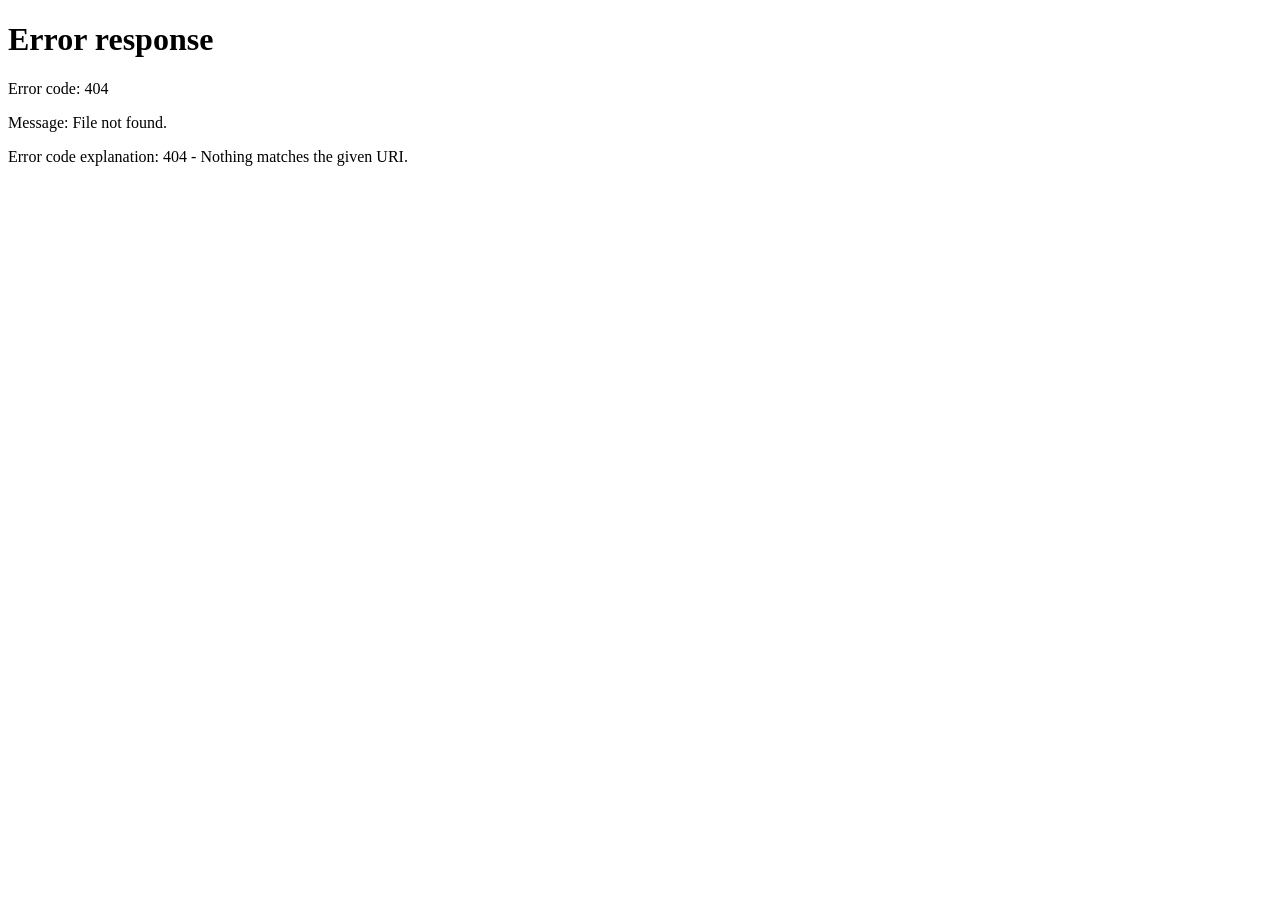
==== index.html @ 7b313283 "Add files via upload" ====
<!doctype html>
<html lang="en">
  <head>
    <meta charset="utf-8">
    <meta http-equiv="refresh" content="0; url=Group%20P/index.html">
    <title>Redirecting...</title>
    <script>
      window.location.replace("Group%20P/index.html");
    </script>
  </head>
  <body>
    <p><a href="Group%20P/index.html">Continue to Group P</a></p>
  </body>
</html>
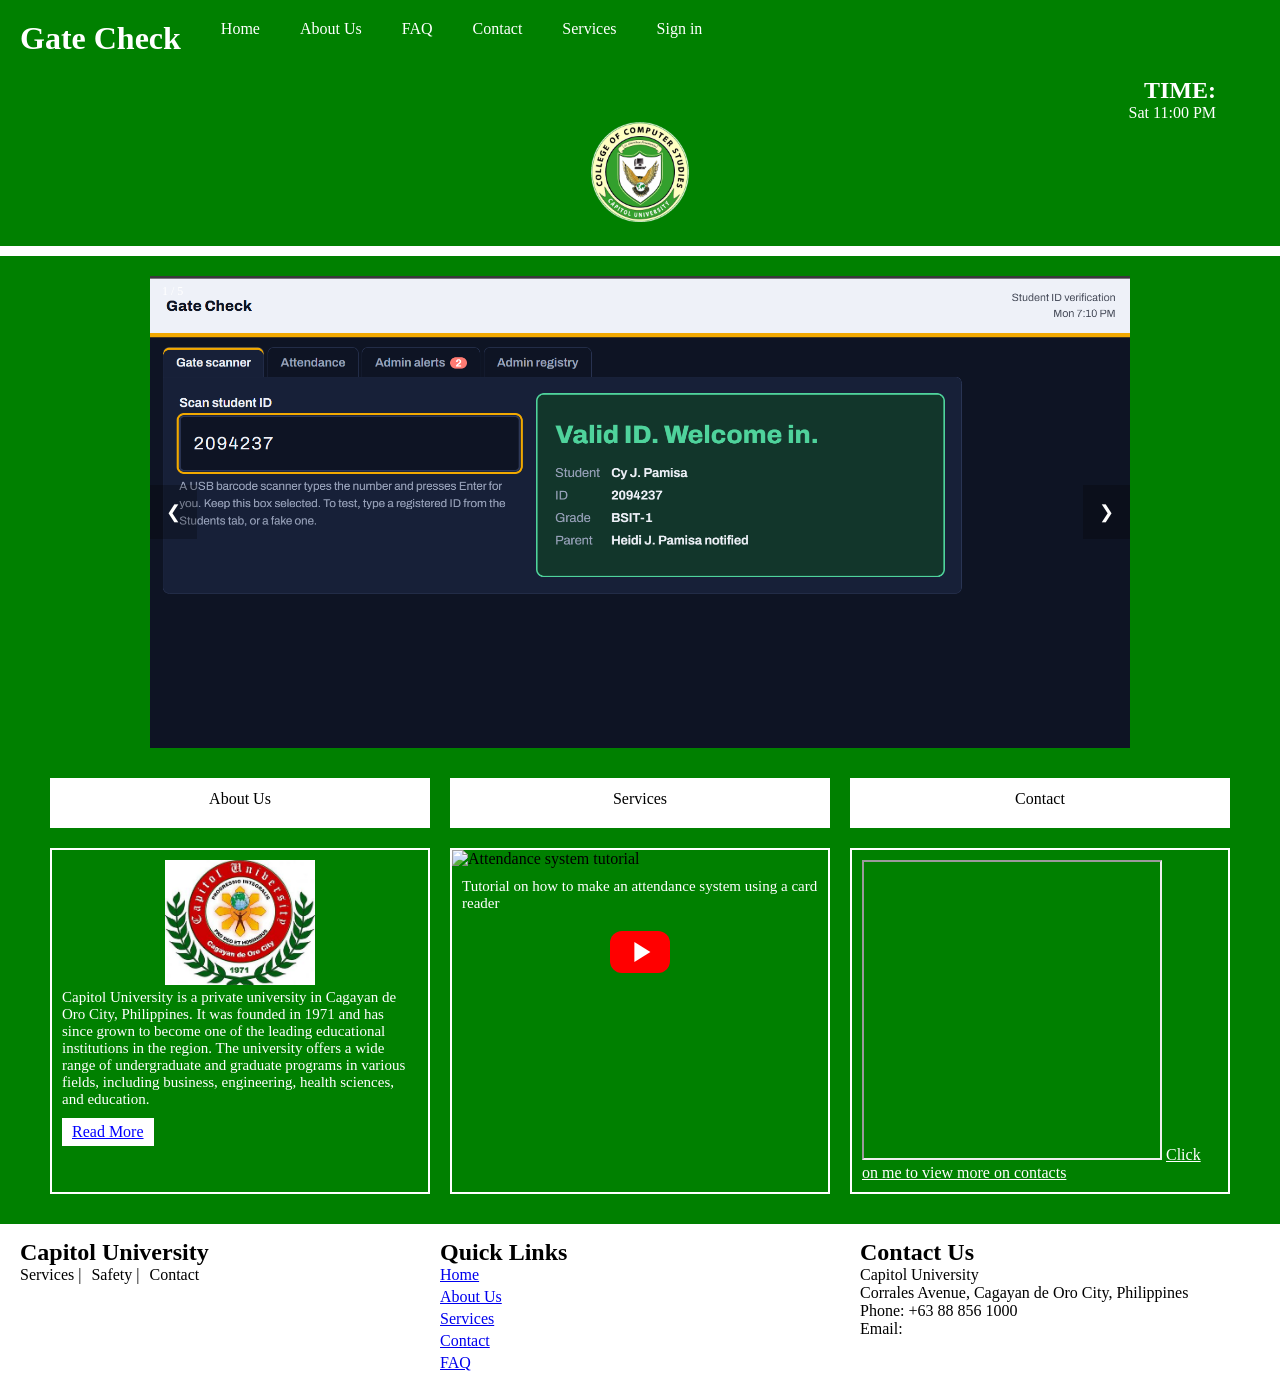
==== commit 9c3a3e79: "Update index.html" ====
--- a/index.html
+++ b/index.html
@@ -1,14 +1,20 @@
-<!doctype html>
+```html
+<!DOCTYPE html>
 <html lang="en">
-  <head>
+<head>
     <meta charset="utf-8">
-    <meta http-equiv="refresh" content="0; url=Group%20P/index.html">
+    <meta http-equiv="refresh" content="0; url=IT%20PROJECT/Group%20P/index.html">
     <title>Redirecting...</title>
     <script>
-      window.location.replace("Group%20P/index.html");
+        window.location.replace("IT%20PROJECT/Group%20P/index.html");
     </script>
-  </head>
-  <body>
-    <p><a href="Group%20P/index.html">Continue to Group P</a></p>
-  </body>
-</html>+</head>
+<body>
+    <p>
+        <a href="IT%20PROJECT/Group%20P/index.html">
+            Continue to Group P
+        </a>
+    </p>
+</body>
+</html>
+```
